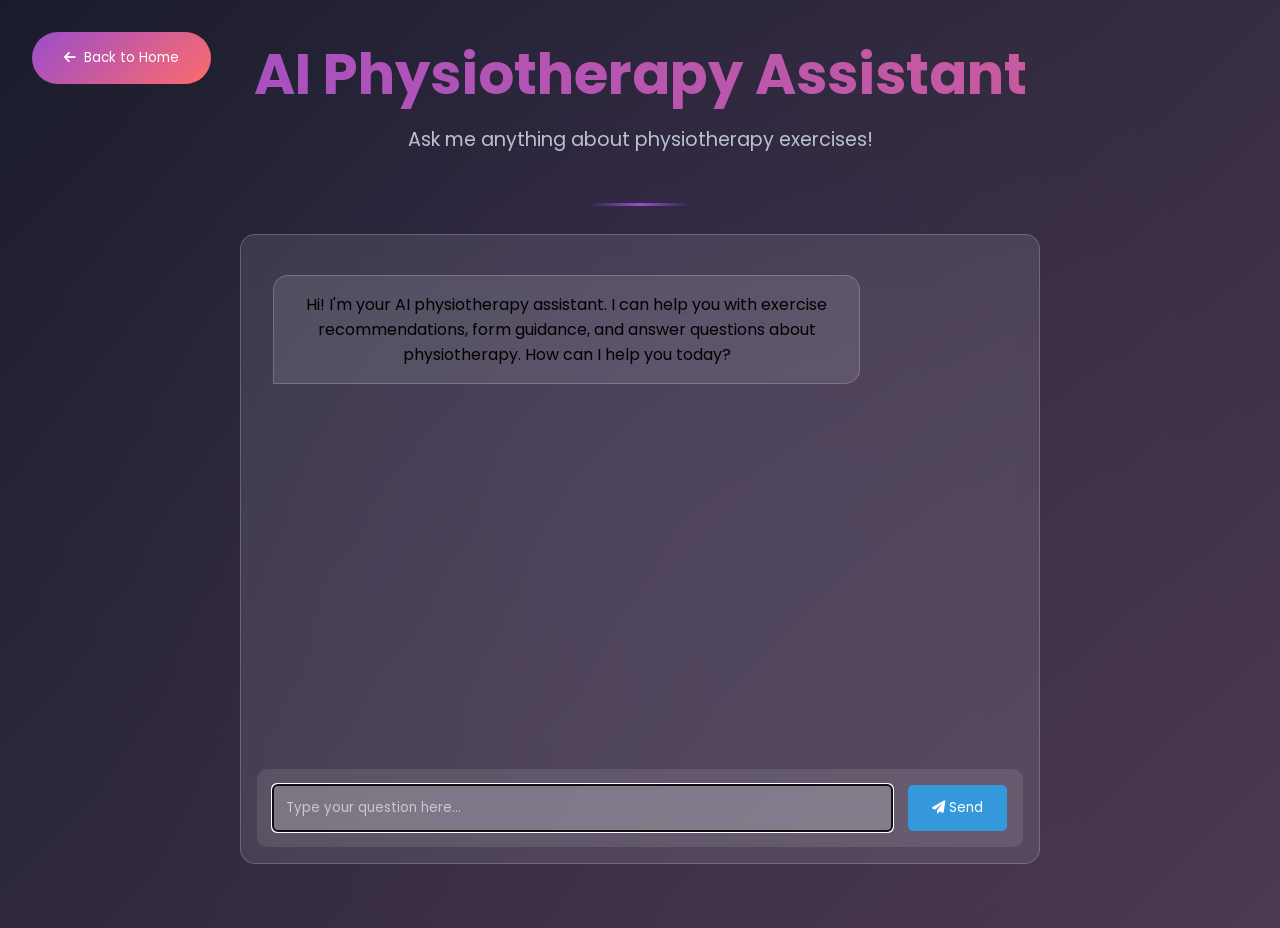
==== chat.html @ b3f7f9f1 "feat: add AI physiotherapy consultation chat interface" ====
﻿<!DOCTYPE html>
<html lang="en">
<head>
    <meta charset="UTF-8">
    <meta name="viewport" content="width=device-width, initial-scale=1.0">
    <title>PhysioVeda - AI Physiotherapy Assistant</title>
    <link rel="stylesheet" href="styles.css">
    <link href="https://fonts.googleapis.com/css2?family=Poppins:wght@300;400;500;600;700&display=swap" rel="stylesheet">
    <link rel="stylesheet" href="https://cdnjs.cloudflare.com/ajax/libs/font-awesome/6.0.0/css/all.min.css">
    <style>
        .chat-container {
            max-width: 800px;
            margin: 2rem auto;
            background: rgba(255, 255, 255, 0.1);
            border-radius: 15px;
            backdrop-filter: blur(10px);
            border: 1px solid rgba(255, 255, 255, 0.2);
            padding: 1rem;
            height: 70vh;
            display: flex;
            flex-direction: column;
        }

        .chat-messages {
            flex-grow: 1;
            overflow-y: auto;
            padding: 1rem;
            display: flex;
            flex-direction: column;
            gap: 1rem;
        }

        .message {
            max-width: 80%;
            padding: 1rem;
            border-radius: 10px;
            margin: 0.5rem 0;
        }

        .user-message {
            background: #3498db;
            color: white;
            align-self: flex-end;
            border-radius: 15px 15px 0 15px;
        }

        .bot-message {
            background: rgba(255, 255, 255, 0.1);
            border: 1px solid rgba(255, 255, 255, 0.2);
            align-self: flex-start;
            border-radius: 15px 15px 15px 0;
        }

        .chat-input {
            display: flex;
            gap: 1rem;
            padding: 1rem;
            background: rgba(255, 255, 255, 0.1);
            border-radius: 10px;
            margin-top: 1rem;
        }

        .chat-input input {
            flex-grow: 1;
            padding: 0.8rem;
            border: none;
            border-radius: 5px;
            background: rgba(255, 255, 255, 0.2);
            color: white;
        }

        .chat-input input::placeholder {
            color: rgba(255, 255, 255, 0.6);
        }

        .chat-input button {
            padding: 0.8rem 1.5rem;
            border: none;
            border-radius: 5px;
            background: #3498db;
            color: white;
            cursor: pointer;
            transition: all 0.3s ease;
        }

        .chat-input button:hover {
            background: #2980b9;
            transform: translateY(-2px);
        }

        .chat-input button:disabled {
            background: #bdc3c7;
            cursor: not-allowed;
            transform: none;
        }

        .back-btn {
            position: absolute;
            top: 2rem;
            left: 2rem;
            background: linear-gradient(135deg, #9b4dca, #ff6b6b);
            color: white;
            border: none;
            padding: 1rem 2rem;
            border-radius: 30px;
            cursor: pointer;
            transition: all 0.3s ease;
            display: flex;
            align-items: center;
            gap: 0.5rem;
        }

        .back-btn:hover {
            transform: translateY(-2px);
            box-shadow: 0 5px 15px rgba(155, 77, 202, 0.4);
        }

        .typing-indicator {
            display: none;
            align-self: flex-start;
            background: rgba(255, 255, 255, 0.1);
            padding: 0.5rem 1rem;
            border-radius: 15px;
            margin: 0.5rem 0;
        }

        .typing-indicator span {
            display: inline-block;
            width: 8px;
            height: 8px;
            background: rgba(255, 255, 255, 0.6);
            border-radius: 50%;
            margin: 0 2px;
            animation: typing 1s infinite;
        }

        .typing-indicator span:nth-child(2) { animation-delay: 0.2s; }
        .typing-indicator span:nth-child(3) { animation-delay: 0.4s; }

        @keyframes typing {
            0%, 100% { transform: translateY(0); }
            50% { transform: translateY(-5px); }
        }
    </style>
</head>
<body>
    <button class="back-btn" onclick="window.location.href='index.html'">
        <i class="fas fa-arrow-left"></i> Back to Home
    </button>

    <div class="container">
        <header>
            <h1>AI Physiotherapy Assistant</h1>
            <p class="tagline">Ask me anything about physiotherapy exercises!</p>
        </header>

        <div class="chat-container">
            <div class="chat-messages" id="chatMessages">
                <div class="message bot-message">
                    Hi! I'm your AI physiotherapy assistant. I can help you with exercise recommendations, form guidance, and answer questions about physiotherapy. How can I help you today?
                </div>
            </div>
            <div class="typing-indicator" id="typingIndicator">
                <span></span>
                <span></span>
                <span></span>
            </div>
            <div class="chat-input">
                <input type="text" id="userInput" placeholder="Type your question here..." onkeypress="if(event.key === 'Enter') sendMessage()">
                <button onclick="sendMessage()" id="sendButton">
                    <i class="fas fa-paper-plane"></i> Send
                </button>
            </div>
        </div>
    </div>

    <script>
        // Set your API key here
        const API_KEY = 'YOUR_GEMINI_API_KEY'; // Replace this with your Gemini API key

        async function sendMessage() {
            const userInput = document.getElementById('userInput');
            const message = userInput.value.trim();
            if (!message) return;

            // Disable input and button while processing
            userInput.disabled = true;
            document.getElementById('sendButton').disabled = true;

            // Add user message to chat
            addMessage(message, 'user');
            userInput.value = '';

            // Show typing indicator
            document.getElementById('typingIndicator').style.display = 'block';

            try {
                // Prepare the prompt to focus on physiotherapy
                const prompt = `You are a physiotherapy expert assistant. Only provide advice related to physiotherapy, exercises, and rehabilitation. If the question is not related to physiotherapy, politely redirect the user to consult appropriate medical professionals. 

User question: ${message}`;

                // Call Gemini API with error handling
                const response = await fetch(`https://generativelanguage.googleapis.com/v1beta/models/gemini-2.0-flash:generateContent?key=${API_KEY}`, {
                    method: 'POST',
                    headers: {
                        'Content-Type': 'application/json',
                    },
                    body: JSON.stringify({
                        contents: [{
                            parts: [{
                                text: prompt
                            }]
                        }]
                    })
                });


                if (!response.ok) {
                throw new Error(`API Error: ${response.status} - ${response.statusText}`);
                }

                const data = await response.json();

                if (data.error) {
                    throw new Error(`Gemini API Error: ${data.error.message}`);
                }


                let botResponse = '';
                if (data.candidates && data.candidates[0] && data.candidates[0].content && data.candidates[0].content.parts && data.candidates[0].content.parts[0].text) {
                    botResponse = data.candidates[0].content.parts[0].text;
                } else {
                    throw new Error('Invalid response format from Gemini API');
                }

                // Hide typing indicator and add bot response
                document.getElementById('typingIndicator').style.display = 'none';
                addMessage(botResponse, 'bot');

            } catch (error) {
                console.error('Error:', error);
                document.getElementById('typingIndicator').style.display = 'none';
                addMessage("I apologize, but I'm having trouble connecting to my knowledge base. Please check your API key and try again.", 'bot');
            }

            // Re-enable input and button
            userInput.disabled = false;
            document.getElementById('sendButton').disabled = false;
            userInput.focus();
        }

        function addMessage(text, sender) {
            const messagesDiv = document.getElementById('chatMessages');
            const messageDiv = document.createElement('div');
            messageDiv.className = `message ${sender}-message`;
            messageDiv.textContent = text;
            messagesDiv.appendChild(messageDiv);
            messagesDiv.scrollTop = messagesDiv.scrollHeight;
        }


        // Focus input on page load
        window.onload = () => {
            document.getElementById('userInput').focus();
        };
    </script>
</body>
</html>
---- styles.css ----
* {
    margin: 0;
    padding: 0;
    box-sizing: border-box;
    font-family: 'Poppins', sans-serif;
}

body {
    background: linear-gradient(135deg, #1a1c2c 0%, #4c3a51 100%);
    min-height: 100vh;
    display: flex;
    justify-content: center;
    align-items: center;
    perspective: 1000px;
    position: relative;
    overflow-x: hidden;
}

body::before {
    content: '';
    position: fixed;
    top: 0;
    left: 0;
    width: 100%;
    height: 100%;
    background: radial-gradient(circle at 50% 50%, rgba(111, 66, 193, 0.1) 0%, transparent 80%);
    pointer-events: none;
    z-index: 1;
}

.container {
    width: 100%;
    max-width: 1200px;
    padding: 2rem;
    text-align: center;
    transform-style: preserve-3d;
    position: relative;
    z-index: 2;
}

header {
    margin-bottom: 3rem;
    text-align: center;
    animation: floatIn 1s ease-out;
    position: relative;
}

header::after {
    content: '';
    position: absolute;
    bottom: -20px;
    left: 50%;
    transform: translateX(-50%);
    width: 100px;
    height: 3px;
    background: linear-gradient(90deg, transparent, #9b4dca, transparent);
    opacity: 0;
    animation: fadeIn 1s ease-out forwards;
    animation-delay: 1s;
}

.logo-container {
    margin-bottom: 1rem;
    text-align: center;
    transition: all 0.5s cubic-bezier(0.4, 0, 0.2, 1);
    position: relative;
}

.logo-container::before {
    content: '';
    position: absolute;
    top: 50%;
    left: 50%;
    transform: translate(-50%, -50%);
    width: 140px;
    height: 140px;
    background: radial-gradient(circle, rgba(52, 152, 219, 0.1) 0%, transparent 70%);
    border-radius: 50%;
    opacity: 0;
    transition: all 0.3s ease;
}

.logo-container:hover::before {
    opacity: 1;
    width: 160px;
    height: 160px;
}

.logo-container:hover {
    transform: scale(1.05) rotate(5deg);
}

.logo {
    width: 120px;
    height: auto;
    margin-bottom: 1rem;
    filter: drop-shadow(0 4px 8px rgba(0,0,0,0.1));
    transition: all 0.5s cubic-bezier(0.4, 0, 0.2, 1);
    transform-origin: center;
}

.logo:hover {
    filter: drop-shadow(0 8px 16px rgba(0,0,0,0.2)) brightness(1.1);
}

h1 {
    font-size: 3.5rem;
    color: #2c3e50;
    margin-bottom: 0.5rem;
    animation: fadeInDown 1s ease-out;
    text-shadow: none;
    transition: all 0.5s cubic-bezier(0.4, 0, 0.2, 1);
    background: linear-gradient(45deg, #9b4dca, #ff6b6b);
    -webkit-background-clip: text;
    -webkit-text-fill-color: transparent;
    background-size: 200% 200%;
}

h1:hover {
    text-shadow: 4px 4px 8px rgba(0,0,0,0.15);
    transform: scale(1.02);
    background-position: 100% 100%;
}

.tagline {
    font-size: 1.2rem;
    color: #b8c2cc;
    margin-bottom: 2rem;
    animation: fadeInUp 1s ease-out;
    transition: all 0.5s cubic-bezier(0.4, 0, 0.2, 1);
    position: relative;
    display: inline-block;
}

.tagline::after {
    content: '';
    position: absolute;
    bottom: -5px;
    left: 0;
    width: 0;
    height: 2px;
    background: linear-gradient(90deg, #9b4dca, #ff6b6b);
    transition: width 0.3s ease;
}

.tagline:hover {
    transform: translateY(-2px);
    color: #ff6b6b;
}

.tagline:hover::after {
    width: 100%;
}

.welcome-section {
    margin-bottom: 4rem;
    animation: fadeIn 1s ease-out;
    position: relative;
    padding: 2rem;
    background: rgba(255, 255, 255, 0.05);
    border-radius: 15px;
    backdrop-filter: blur(10px);
    transition: all 0.3s ease;
    border: 1px solid rgba(255, 255, 255, 0.1);
}

.welcome-section:hover {
    background: rgba(255, 255, 255, 0.08);
    transform: translateY(-5px);
}

.welcome-section h2 {
    font-size: 2.5rem;
    color: #ff6b6b;
    margin-bottom: 1rem;
    animation: fadeInLeft 1s ease-out;
    transition: transform 0.3s ease;
}

.welcome-section h2:hover {
    transform: scale(1.02);
}

.welcome-section p {
    font-size: 1.1rem;
    color: #b8c2cc;
    animation: fadeInRight 1s ease-out;
    transition: all 0.3s ease;
}

.welcome-section p:hover {
    color: #ff6b6b;
    transform: translateY(-2px);
}

.options-section {
    display: flex;
    justify-content: center;
    gap: 2rem;
    flex-wrap: wrap;
    margin-bottom: 3rem;
    perspective: 1000px;
}

.option-card {
    background: rgba(28, 25, 38, 0.95);
    padding: 2rem;
    border-radius: 15px;
    box-shadow: 0 10px 20px rgba(0, 0, 0, 0.1);
    width: 300px;
    transition: all 0.5s cubic-bezier(0.4, 0, 0.2, 1);
    cursor: pointer;
    animation: fadeInUp 1s ease-out;
    transform-style: preserve-3d;
    position: relative;
    overflow: hidden;
    border: 1px solid rgba(255, 255, 255, 0.1);
}

.option-card::after {
    content: '';
    position: absolute;
    top: 0;
    left: 0;
    width: 100%;
    height: 100%;
    background: linear-gradient(45deg, transparent 0%, rgba(155, 77, 202, 0.2) 50%, transparent 100%);
    transform: translateX(-100%);
    transition: transform 0.6s ease;
}

.option-card:hover::after {
    transform: translateX(100%);
}

.option-card:hover {
    transform: translateY(-15px) rotateX(5deg);
    box-shadow: 0 20px 40px rgba(0, 0, 0, 0.2);
    background: rgba(28, 25, 38, 0.98);
}

.option-card h3 {
    color: #ff6b6b;
}

.option-card p {
    color: #b8c2cc;
}

.icon-container {
    width: 80px;
    height: 80px;
    background: linear-gradient(135deg, #9b4dca, #ff6b6b);
    border-radius: 50%;
    display: flex;
    justify-content: center;
    align-items: center;
    margin: 0 auto 1.5rem;
    transition: all 0.6s cubic-bezier(0.4, 0, 0.2, 1);
    position: relative;
    overflow: hidden;
    box-shadow: 0 4px 15px rgba(155, 77, 202, 0.3);
}

.icon-container::before {
    content: '';
    position: absolute;
    width: 150%;
    height: 150%;
    background: radial-gradient(circle, rgba(255, 255, 255, 0.3) 0%, transparent 70%);
    top: -25%;
    left: -25%;
    opacity: 0;
    transition: opacity 0.3s ease;
}

.option-card:hover .icon-container::before {
    opacity: 1;
    animation: rotate 2s linear infinite;
}

.option-btn {
    background: linear-gradient(135deg, #9b4dca, #ff6b6b);
    color: white;
    border: none;
    padding: 1rem 2rem;
    border-radius: 30px;
    cursor: pointer;
    transition: all 0.5s cubic-bezier(0.4, 0, 0.2, 1);
    position: relative;
    overflow: hidden;
    box-shadow: 0 4px 15px rgba(155, 77, 202, 0.3);
    font-weight: 500;
    letter-spacing: 0.5px;
    text-transform: uppercase;
    font-size: 0.9rem;
    display: inline-flex;
    align-items: center;
    gap: 10px;
}

.option-btn i {
    font-size: 1.1rem;
    transition: transform 0.5s cubic-bezier(0.4, 0, 0.2, 1);
}

.option-btn::before {
    content: '';
    position: absolute;
    top: 0;
    left: 0;
    width: 100%;
    height: 100%;
    background: linear-gradient(135deg, #ff6b6b, #9b4dca);
    opacity: 0;
    transition: opacity 0.5s ease;
}

.option-btn::after {
    content: '';
    position: absolute;
    top: -50%;
    left: -50%;
    width: 200%;
    height: 200%;
    background: radial-gradient(circle, rgba(255, 255, 255, 0.3) 0%, transparent 70%);
    opacity: 0;
    transform: scale(0);
    transition: transform 0.6s ease, opacity 0.4s ease;
}

.option-btn:hover {
    transform: scale(1.05) translateY(-2px);
    box-shadow: 0 8px 20px rgba(155, 77, 202, 0.4),
                0 0 30px rgba(255, 107, 107, 0.4);
}

.option-btn:hover::before {
    opacity: 1;
}

.option-btn:hover::after {
    opacity: 1;
    transform: scale(1);
}

.option-btn:hover i {
    transform: rotate(360deg);
}

.option-btn:active {
    transform: scale(0.95);
    box-shadow: 0 4px 10px rgba(155, 77, 202, 0.3);
}

/* Add pulse animation to the button */
@keyframes buttonPulse {
    0% {
        box-shadow: 0 4px 15px rgba(155, 77, 202, 0.3);
    }
    50% {
        box-shadow: 0 4px 25px rgba(155, 77, 202, 0.5),
                    0 0 20px rgba(255, 107, 107, 0.3);
    }
    100% {
        box-shadow: 0 4px 15px rgba(155, 77, 202, 0.3);
    }
}

.option-btn {
    animation: buttonPulse 2s infinite;
}

@keyframes rotate {
    from {
        transform: rotate(0deg);
    }
    to {
        transform: rotate(360deg);
    }
}

/* Add new pulse animation */
@keyframes pulse {
    0% {
        transform: scale(1);
        opacity: 1;
    }
    50% {
        transform: scale(1.1);
        opacity: 0.8;
    }
    100% {
        transform: scale(1);
        opacity: 1;
    }
}

footer {
    margin-top: 3rem;
    color: #b8c2cc;
    font-size: 0.9rem;
    animation: fadeIn 1s ease-out;
    transition: all 0.3s ease;
}

footer:hover {
    transform: translateY(-2px);
    color: #ff6b6b;
}

/* Enhanced Animations */
@keyframes fadeIn {
    from {
        opacity: 0;
    }
    to {
        opacity: 1;
    }
}

@keyframes fadeInDown {
    from {
        opacity: 0;
        transform: translateY(-30px);
    }
    to {
        opacity: 1;
        transform: translateY(0);
    }
}

@keyframes fadeInUp {
    from {
        opacity: 0;
        transform: translateY(30px);
    }
    to {
        opacity: 1;
        transform: translateY(0);
    }
}

@keyframes fadeInLeft {
    from {
        opacity: 0;
        transform: translateX(-50px);
    }
    to {
        opacity: 1;
        transform: translateX(0);
    }
}

@keyframes fadeInRight {
    from {
        opacity: 0;
        transform: translateX(50px);
    }
    to {
        opacity: 1;
        transform: translateX(0);
    }
}

@keyframes floatIn {
    0% {
        opacity: 0;
        transform: translateY(-20px);
    }
    50% {
        transform: translateY(10px);
    }
    100% {
        opacity: 1;
        transform: translateY(0);
    }
}

/* Responsive Design */
@media (max-width: 768px) {
    .container {
        padding: 1rem;
    }

    h1 {
        font-size: 2.5rem;
    }

    .welcome-section h2 {
        font-size: 2rem;
    }

    .options-section {
        flex-direction: column;
        align-items: center;
    }

    .option-card {
        width: 100%;
        max-width: 300px;
    }
}
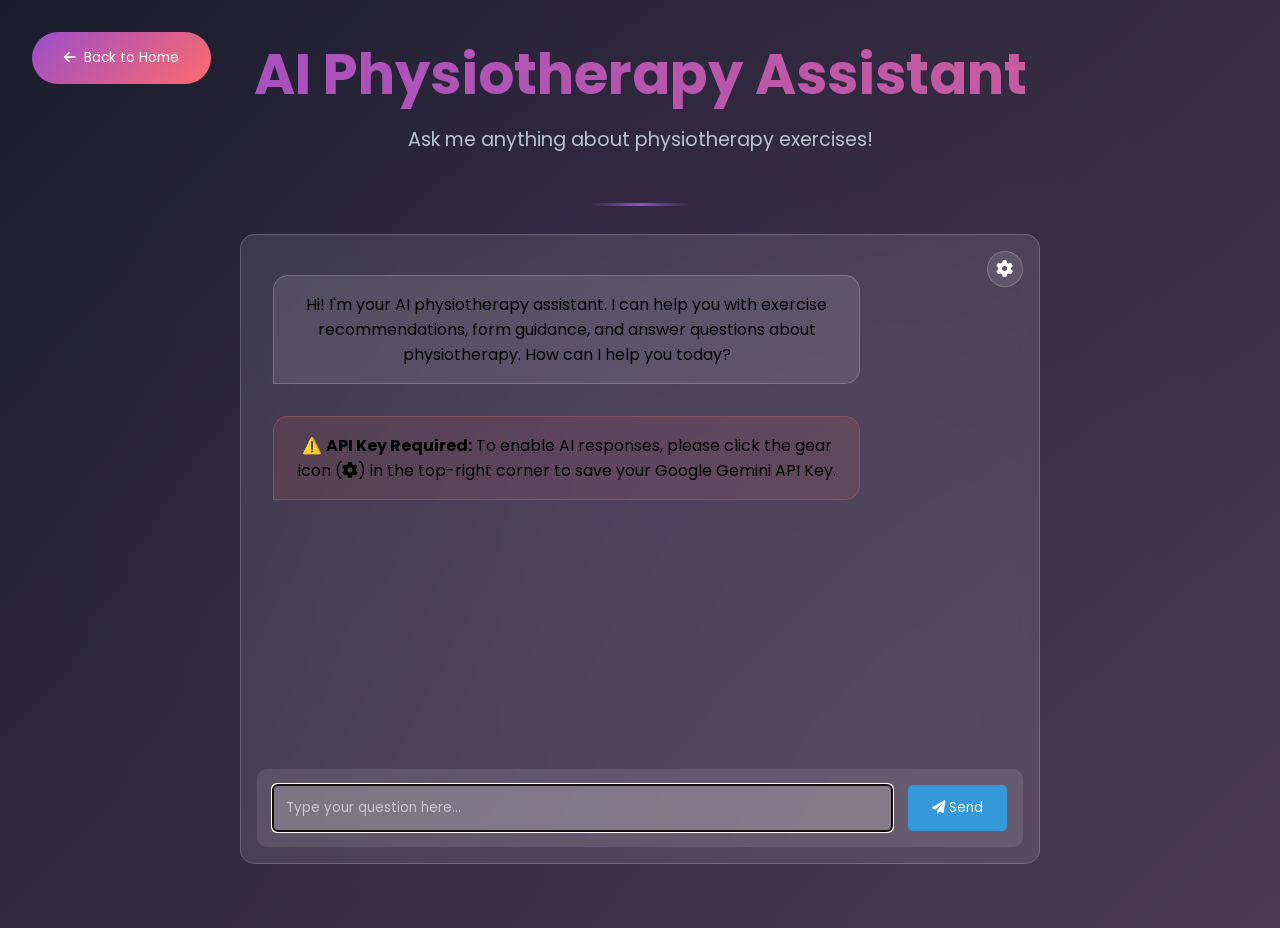
==== commit c9e77fb3: "feat: enhance chat assistant with secure local API key configuration modal" ====
--- a/chat.html
+++ b/chat.html
@@ -1,4 +1,4 @@
-﻿<!DOCTYPE html>
+<!DOCTYPE html>
 <html lang="en">
 <head>
     <meta charset="UTF-8">
@@ -19,6 +19,132 @@
             height: 70vh;
             display: flex;
             flex-direction: column;
+            position: relative; /* Added relative positioning to anchor settings button */
+        }
+
+        .settings-btn {
+            position: absolute;
+            top: 1rem;
+            right: 1rem;
+            background: rgba(255, 255, 255, 0.1);
+            border: 1px solid rgba(255, 255, 255, 0.2);
+            color: white;
+            font-size: 1.1rem;
+            width: 36px;
+            height: 36px;
+            border-radius: 50%;
+            display: flex;
+            justify-content: center;
+            align-items: center;
+            cursor: pointer;
+            transition: all 0.3s ease;
+            z-index: 10;
+        }
+
+        .settings-btn:hover {
+            background: rgba(255, 255, 255, 0.2);
+            transform: rotate(45deg);
+        }
+
+        .settings-modal {
+            display: none;
+            position: absolute;
+            top: 0;
+            left: 0;
+            width: 100%;
+            height: 100%;
+            background: rgba(28, 25, 38, 0.98);
+            border-radius: 15px;
+            z-index: 100;
+            flex-direction: column;
+            justify-content: center;
+            align-items: center;
+            padding: 2rem;
+            text-align: center;
+            backdrop-filter: blur(10px);
+            border: 1px solid rgba(255, 255, 255, 0.1);
+        }
+
+        .settings-modal.active {
+            display: flex;
+        }
+
+        .settings-modal h2 {
+            color: #fff;
+            margin-bottom: 1rem;
+            font-size: 1.8rem;
+            background: linear-gradient(45deg, #9b4dca, #ff6b6b);
+            -webkit-background-clip: text;
+            -webkit-text-fill-color: transparent;
+        }
+
+        .settings-modal p {
+            color: #b8c2cc;
+            font-size: 0.95rem;
+            line-height: 1.5;
+            margin-bottom: 1.5rem;
+            max-width: 455px;
+        }
+
+        .settings-input-group {
+            width: 100%;
+            max-width: 450px;
+            display: flex;
+            flex-direction: column;
+            gap: 1rem;
+            margin-bottom: 1.5rem;
+        }
+
+        .settings-input-group input {
+            padding: 0.8rem;
+            border: 2px solid rgba(155, 77, 202, 0.5);
+            border-radius: 8px;
+            background: rgba(255, 255, 255, 0.05);
+            color: white;
+            font-size: 1rem;
+            width: 100%;
+        }
+
+        .settings-input-group input:focus {
+            outline: none;
+            border-color: #9b4dca;
+            box-shadow: 0 0 0 3px rgba(155, 77, 202, 0.3);
+        }
+
+        .settings-actions {
+            display: flex;
+            gap: 1rem;
+            justify-content: center;
+            width: 100%;
+        }
+
+        .settings-actions button {
+            padding: 0.8rem 1.5rem;
+            border: none;
+            border-radius: 25px;
+            cursor: pointer;
+            font-weight: 500;
+            transition: all 0.3s ease;
+        }
+
+        .save-btn {
+            background: linear-gradient(135deg, #9b4dca, #ff6b6b);
+            color: white;
+        }
+
+        .save-btn:hover {
+            transform: translateY(-2px);
+            box-shadow: 0 5px 15px rgba(155, 77, 202, 0.4);
+        }
+
+        .cancel-btn {
+            background: rgba(255, 255, 255, 0.1);
+            color: white;
+            border: 1px solid rgba(255, 255, 255, 0.2);
+        }
+
+        .cancel-btn:hover {
+            background: rgba(255, 255, 255, 0.2);
         }
 
         .chat-messages {
@@ -155,6 +281,24 @@
         </header>
 
         <div class="chat-container">
+            <button class="settings-btn" id="settingsBtn" onclick="toggleSettings(true)" title="Gemini API Settings">
+                <i class="fas fa-cog"></i>
+            </button>
+
+            <!-- API Configuration Modal -->
+            <div class="settings-modal" id="settingsModal">
+                <h2>Configure Gemini API Key</h2>
+                <p>To query the AI Assistant, please provide your Gemini API Key. The key is securely preserved client-side in your local browser storage (<code>localStorage</code>) and transmitted directly to Google's endpoints.</p>
+                <div class="settings-input-group">
+                    <input type="password" id="apiKeyInput" placeholder="Enter Gemini API Key (e.g. AIzaSy...)">
+                </div>
+                <div class="settings-actions">
+                    <button class="save-btn" onclick="saveApiKey()">Save Settings</button>
+                    <button class="cancel-btn" onclick="toggleSettings(false)">Cancel</button>
+                    <button class="cancel-btn" id="deleteKeyBtn" style="background: rgba(231, 76, 60, 0.2); border: 1px solid rgba(231, 76, 60, 0.4); color: #e74c3c; display: none;" onclick="deleteApiKey()">Clear Key</button>
+                </div>
+            </div>
+
             <div class="chat-messages" id="chatMessages">
                 <div class="message bot-message">
                     Hi! I'm your AI physiotherapy assistant. I can help you with exercise recommendations, form guidance, and answer questions about physiotherapy. How can I help you today?
@@ -175,14 +319,93 @@
     </div>
 
     <script>
-        // Set your API key here
-        const API_KEY = 'YOUR_GEMINI_API_KEY'; // Replace this with your Gemini API key
+        function getApiKey() {
+            return localStorage.getItem('GEMINI_API_KEY') || '';
+        }
+
+        function toggleSettings(show) {
+            const modal = document.getElementById('settingsModal');
+            const apiKeyInput = document.getElementById('apiKeyInput');
+            const deleteKeyBtn = document.getElementById('deleteKeyBtn');
+            
+            if (show) {
+                modal.classList.add('active');
+                const savedKey = getApiKey();
+                apiKeyInput.value = savedKey;
+                deleteKeyBtn.style.display = savedKey ? 'block' : 'none';
+                apiKeyInput.focus();
+            } else {
+                modal.classList.remove('active');
+            }
+        }
+
+        // Add event listener to close modal on 'Escape' key
+        document.addEventListener('keydown', (event) => {
+            if (event.key === 'Escape') {
+                toggleSettings(false);
+            }
+        });
+
+        function saveApiKey() {
+            const keyInput = document.getElementById('apiKeyInput');
+            const key = keyInput.value.trim();
+            if (!key) {
+                alert('Please enter a valid API key.');
+                return;
+            }
+            localStorage.setItem('GEMINI_API_KEY', key);
+            toggleSettings(false);
+            
+            // Remove warning alert if it exists
+            const alertMsg = document.getElementById('apiAlertMessage');
+            if (alertMsg) {
+                alertMsg.remove();
+            }
+            
+            addMessage("✅ Gemini API Key saved successfully! Ask me any questions, and I will be happy to offer physiotherapy advice.", 'bot');
+        }
+
+        function deleteApiKey() {
+            if (confirm('Are you sure you want to clear your API Key?')) {
+                localStorage.removeItem('GEMINI_API_KEY');
+                document.getElementById('apiKeyInput').value = '';
+                toggleSettings(false);
+                addMessage("❌ API Key removed from browser history.", 'bot');
+                showApiAlertMessage();
+            }
+        }
+
+        function showApiAlertMessage() {
+            if (document.getElementById('apiAlertMessage')) return;
+            
+            const messagesDiv = document.getElementById('chatMessages');
+            const messageDiv = document.createElement('div');
+            messageDiv.className = 'message bot-message';
+            messageDiv.id = 'apiAlertMessage';
+            messageDiv.style.borderColor = 'rgba(255, 107, 107, 0.3)';
+            messageDiv.style.backgroundColor = 'rgba(255, 107, 107, 0.1)';
+            messageDiv.innerHTML = '⚠️ <strong>API Key Required:</strong> To enable AI responses, please click the gear icon (<i class="fas fa-cog"></i>) in the top-right corner to save your Google Gemini API Key.';
+            
+            messagesDiv.appendChild(messageDiv);
+            messagesDiv.scrollTop = messagesDiv.scrollHeight;
+        }
 
         async function sendMessage() {
             const userInput = document.getElementById('userInput');
             const message = userInput.value.trim();
             if (!message) return;
 
+            // Check if key is available
+            const apiKey = getApiKey();
+            if (!apiKey) {
+                addMessage(message, 'user');
+                userInput.value = '';
+                addMessage("⚠️ To trigger AI responses, please set up your Gemini API Key using the settings button in the top-right.", 'bot');
+                toggleSettings(true);
+                userInput.focus();
+                return;
+            }
+
             // Disable input and button while processing
             userInput.disabled = true;
             document.getElementById('sendButton').disabled = true;
@@ -201,7 +424,7 @@
 User question: ${message}`;
 
                 // Call Gemini API with error handling
-                const response = await fetch(`https://generativelanguage.googleapis.com/v1beta/models/gemini-2.0-flash:generateContent?key=${API_KEY}`, {
+                const response = await fetch(`https://generativelanguage.googleapis.com/v1beta/models/gemini-2.0-flash:generateContent?key=${apiKey}`, {
                     method: 'POST',
                     headers: {
                         'Content-Type': 'application/json',
@@ -217,7 +440,7 @@
 
 
                 if (!response.ok) {
-                throw new Error(`API Error: ${response.status} - ${response.statusText}`);
+                    throw new Error(`API Error: ${response.status} - ${response.statusText}`);
                 }
 
                 const data = await response.json();
@@ -241,7 +464,7 @@
             } catch (error) {
                 console.error('Error:', error);
                 document.getElementById('typingIndicator').style.display = 'none';
-                addMessage("I apologize, but I'm having trouble connecting to my knowledge base. Please check your API key and try again.", 'bot');
+                addMessage("I apologize, but I'm having trouble connecting to my knowledge base. Please check your API key settings and try again.", 'bot');
             }
 
             // Re-enable input and button
@@ -254,16 +477,19 @@
             const messagesDiv = document.getElementById('chatMessages');
             const messageDiv = document.createElement('div');
             messageDiv.className = `message ${sender}-message`;
-            messageDiv.textContent = text;
+            messageDiv.innerHTML = text.replace(/\n/g, '<br>'); // Support basic multiline formatting
             messagesDiv.appendChild(messageDiv);
             messagesDiv.scrollTop = messagesDiv.scrollHeight;
         }
 
 
-        // Focus input on page load
+        // Focus input on page load, check API key setup
         window.onload = () => {
             document.getElementById('userInput').focus();
+            if (!getApiKey()) {
+                showApiAlertMessage();
+            }
         };
     </script>
 </body>
-</html>
+</html>
